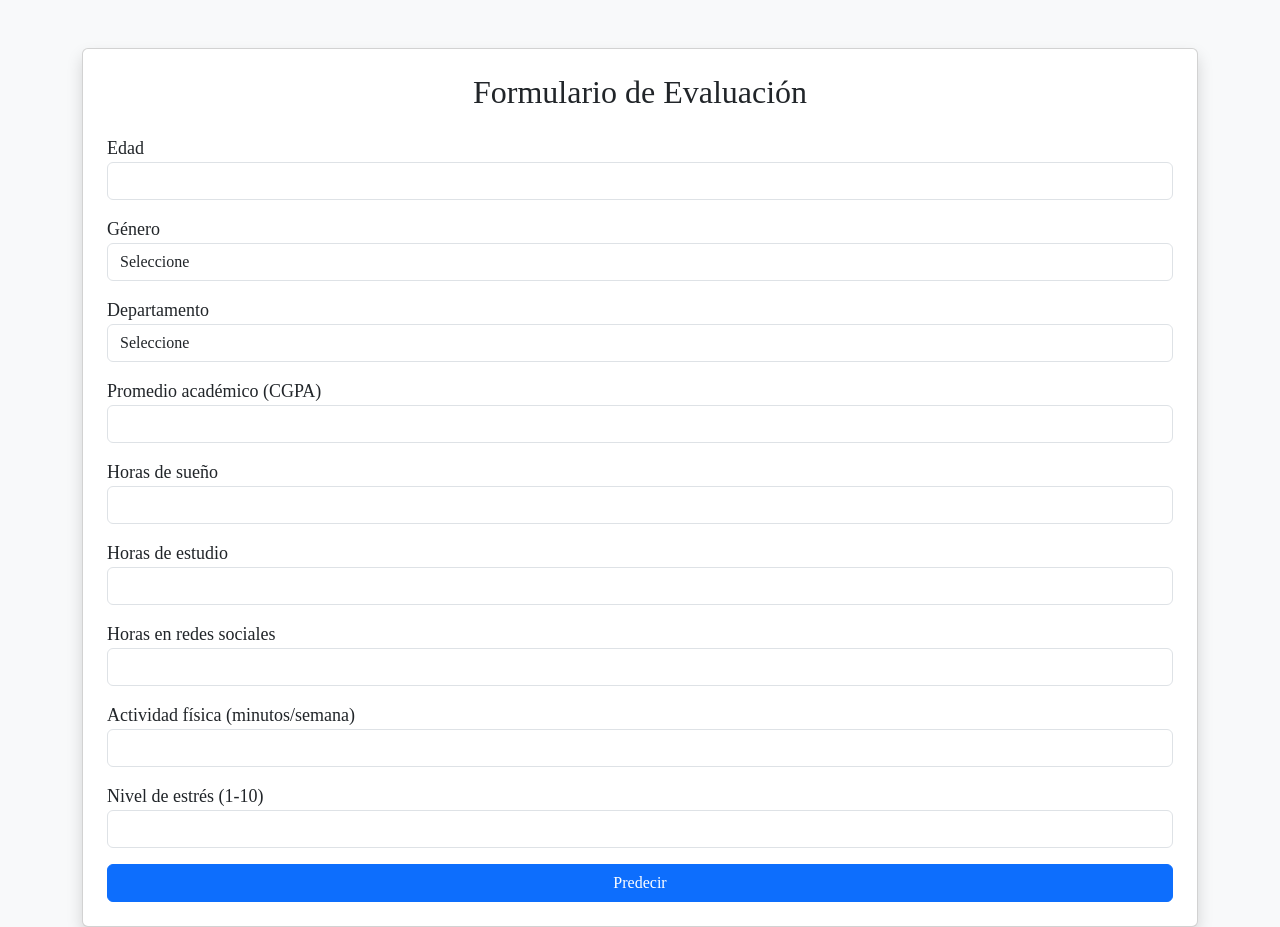
==== ProyectoFinal/modelo_smote/index.html @ 43a64d57 "Add files via upload" ====
<!DOCTYPE html>
<html lang="es">
<head>
    <meta charset="UTF-8">
    <title>Predicción de Depresión</title>
    <link href="https://cdn.jsdelivr.net/npm/bootstrap@5.3.0/dist/css/bootstrap.min.css" rel="stylesheet">
    <link rel="stylesheet" href="style.css">
</head>
<body class="bg-light">

<div class="container mt-5">
    <div class="card p-4 shadow">
        <h2 class="text-center mb-4">Formulario de Evaluación</h2>

        <form id="formulario">

            <div class="mb-3">
                <label>Edad</label>
                <input type="number" class="form-control" id="edad" min="0" required>
            </div>

            <div class="mb-3">
                <label>Género</label>
                <select class="form-control" id="genero" required>
                    <option value="">Seleccione</option>
                    <option value="Male">Masculino</option>
                    <option value="Female">Femenino</option>
                </select>
            </div>

            <div class="mb-3">
                <label>Departamento</label>
                    <select class="form-control" id="departamento" required>
                        <option value="">Seleccione</option>
                        <option value="Engineering">Ingeniería</option>
                        <option value="Science">Ciencias</option>
                        <option value="Arts">Artes</option>
                        <option value="Business">Negocios</option>
                    </select>
            </div>

            <div class="mb-3">
                <label>Promedio académico (CGPA)</label>
                <input type="number" step="0.01" class="form-control" id="cgpa" min="0" max="5" required>
            </div>

            <div class="mb-3">
                <label>Horas de sueño</label>
                <input type="number" class="form-control" id="sueno" min="0" required>
            </div>

            <div class="mb-3">
                <label>Horas de estudio</label>
                <input type="number" class="form-control" id="estudio" min="0" required>
            </div>

            <div class="mb-3">
                <label>Horas en redes sociales</label>
                <input type="number" class="form-control" id="redes" min="0" required>
            </div>

            <div class="mb-3">
                <label>Actividad física (minutos/semana)</label>
                <input type="number" class="form-control" id="actividad" min="0" required>
            </div>

            <div class="mb-3">
                <label>Nivel de estrés (1-10)</label>
                <input type="number" class="form-control" id="estres" min="1" max="10" required>
            </div>

            <button type="submit" class="btn btn-primary w-100">
                Predecir
            </button>

        </form>
    </div>
</div>

<script src="script.js"></script>
</body>
</html>
---- ProyectoFinal/modelo_smote/style.css ----
body {
    font-family: "Times New Roman", Times, serif;
    font-size: 18px;
}
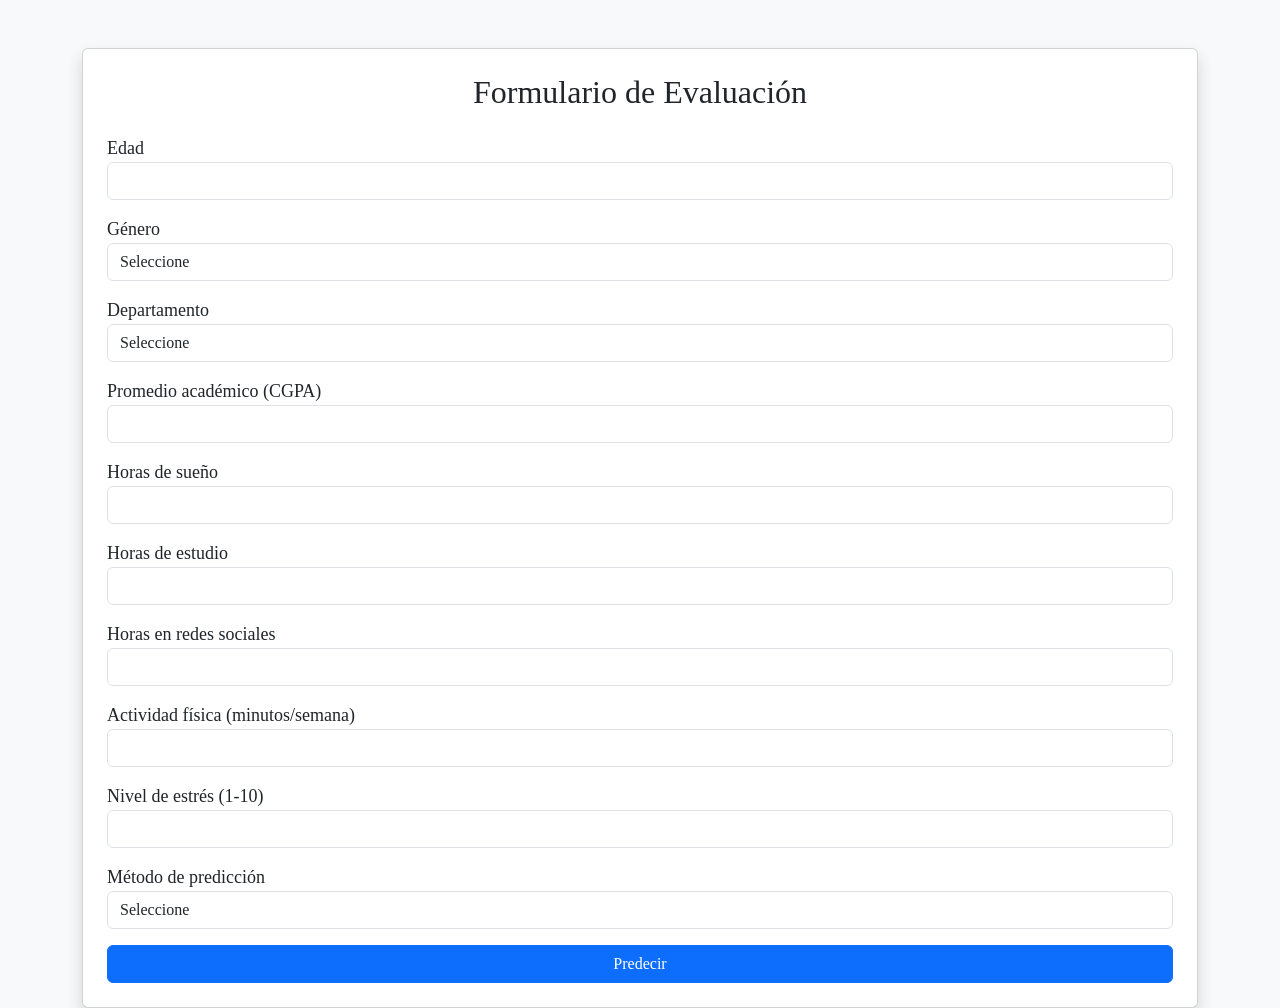
==== commit bf5ea396: "Update index.html" ====
--- a/ProyectoFinal/modelo_smote/index.html
+++ b/ProyectoFinal/modelo_smote/index.html
@@ -68,7 +68,16 @@
                 <label>Nivel de estrés (1-10)</label>
                 <input type="number" class="form-control" id="estres" min="1" max="10" required>
             </div>
+            
+            <div class="mb-3">
+                <label>Método de predicción</label>
 
+                <select class="form-control" id="metodo" required>
+                    <option value="">Seleccione</option>
+                    <option value="knn">KNN</option>
+                    <option value="mlp">Red Neuronal (MLP)</option>
+                </select>
+            </div>
             <button type="submit" class="btn btn-primary w-100">
                 Predecir
             </button>
@@ -79,4 +88,4 @@
 
 <script src="script.js"></script>
 </body>
-</html>+</html>
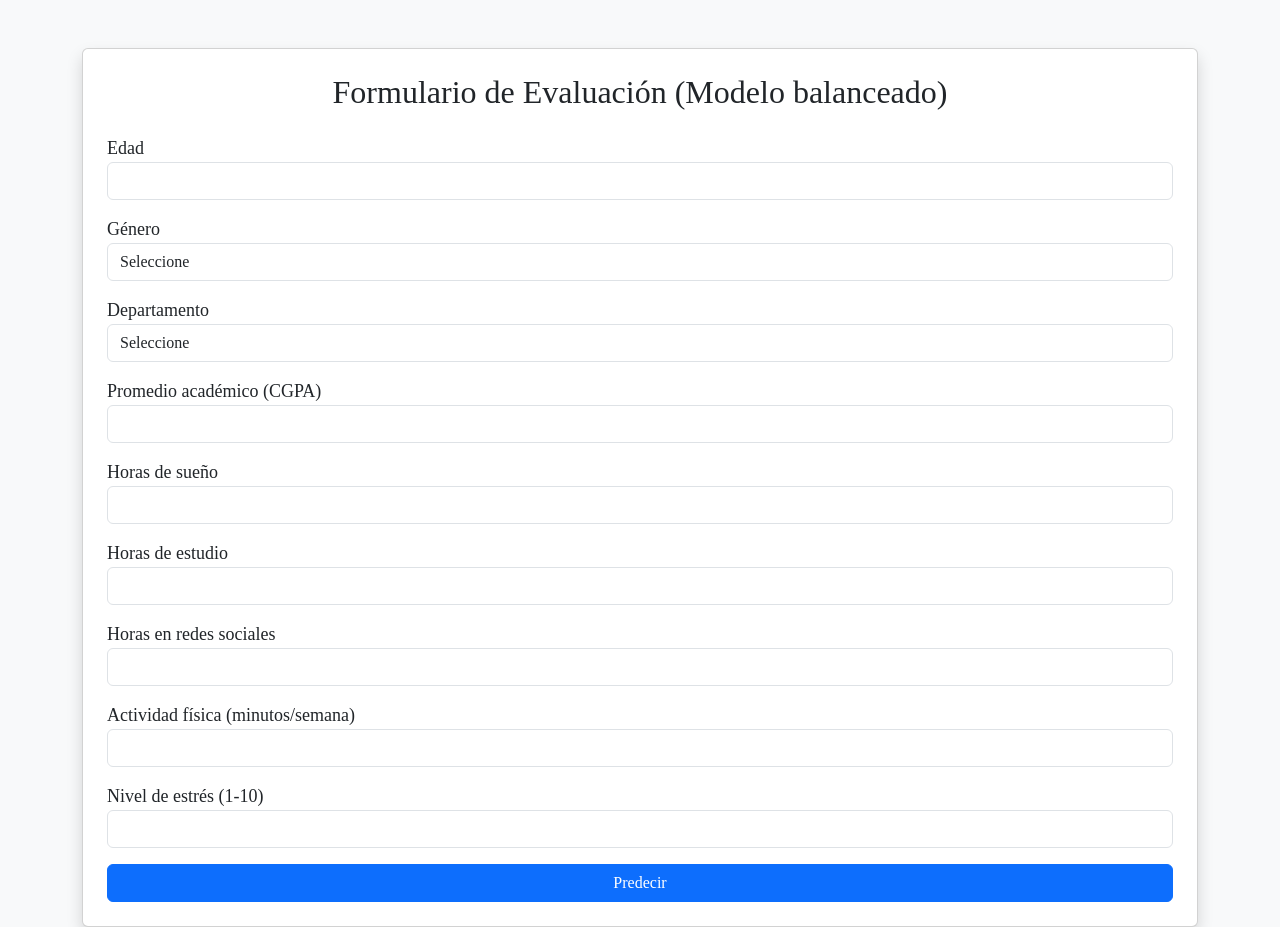
==== commit 3cef6190: "Add files via upload" ====
--- a/ProyectoFinal/modelo_smote/index.html
+++ b/ProyectoFinal/modelo_smote/index.html
@@ -10,7 +10,7 @@
 
 <div class="container mt-5">
     <div class="card p-4 shadow">
-        <h2 class="text-center mb-4">Formulario de Evaluación</h2>
+        <h2 class="text-center mb-4">Formulario de Evaluación (Modelo balanceado)</h2>
 
         <form id="formulario">
 
@@ -69,15 +69,6 @@
                 <input type="number" class="form-control" id="estres" min="1" max="10" required>
             </div>
             
-            <div class="mb-3">
-                <label>Método de predicción</label>
-
-                <select class="form-control" id="metodo" required>
-                    <option value="">Seleccione</option>
-                    <option value="knn">KNN</option>
-                    <option value="mlp">Red Neuronal (MLP)</option>
-                </select>
-            </div>
             <button type="submit" class="btn btn-primary w-100">
                 Predecir
             </button>
